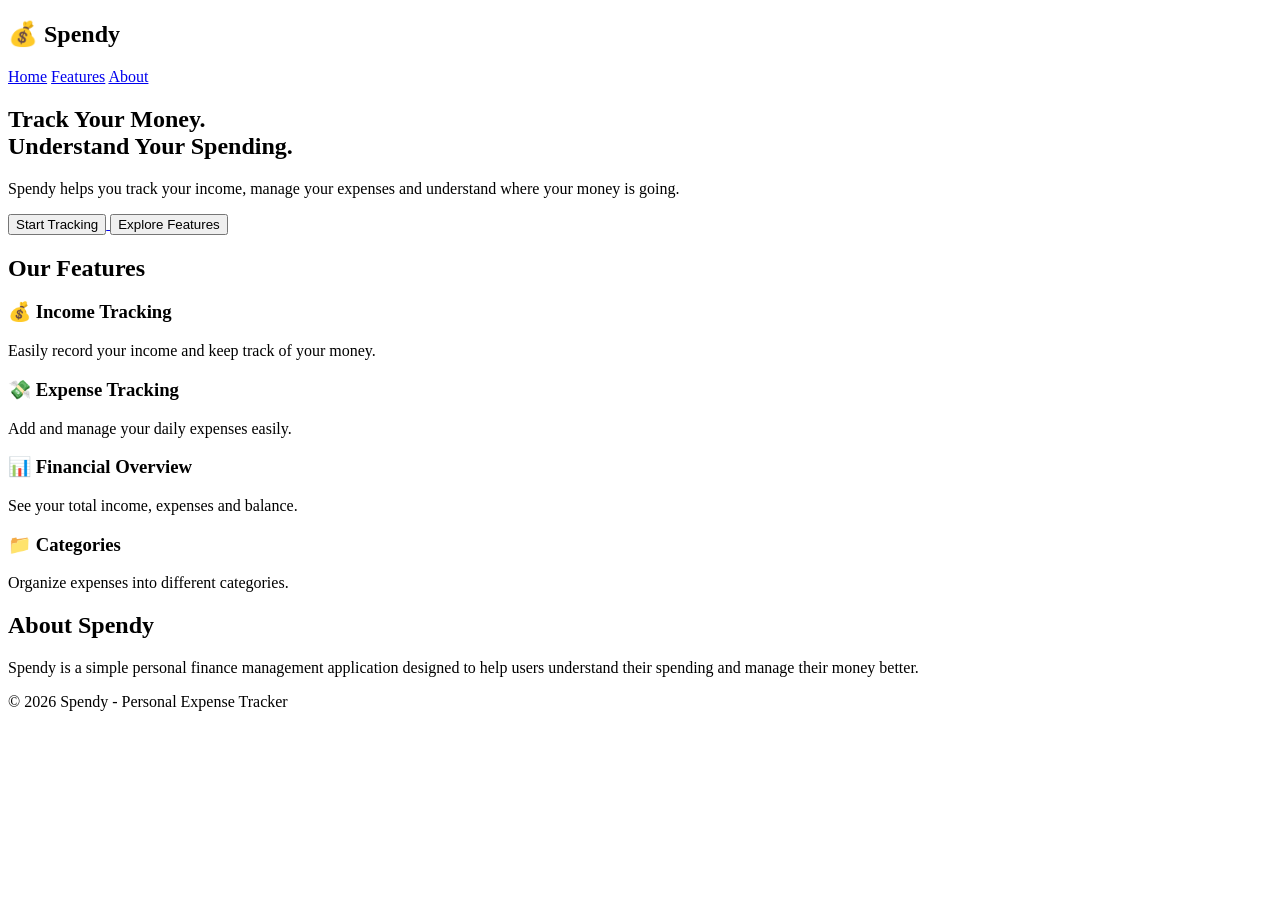
==== index.html @ d1096d07 "Added Rishika HTML file" ====
<!DOCTYPE html>
<html lang="en">

<head>
    <meta charset="UTF-8">
    <meta name="viewport" content="width=device-width, initial-scale=1.0">

    <title>Spendy - Personal Expense Tracker</title>

    <link rel="stylesheet" href="style.css">
</head>

<body>

    <!-- Navbar -->

    <header>

        <h2>💰 Spendy</h2>

        <nav>
            <a href="index.html">Home</a>
            <a href="#features">Features</a>
            <a href="#about">About</a>
        </nav>

    </header>


    <!-- Hero Section -->

    <section class="hero">

        <div class="hero-content">

            <h1>
                Track Your Money.<br>
                Understand Your Spending.
            </h1>

            <p>
                Spendy helps you track your income,
                manage your expenses and understand
                where your money is going.
            </p>

            <a href="dashboard.html">
                <button>Start Tracking</button>
            </a>

            <a href="#features">
                <button class="second-btn">
                    Explore Features
                </button>
            </a>

        </div>

    </section>


    <!-- Features -->

    <section id="features">

        <h2>Our Features</h2>

        <div class="feature-container">

            <div class="feature">
                <h3>💰 Income Tracking</h3>

                <p>
                    Easily record your income
                    and keep track of your money.
                </p>
            </div>


            <div class="feature">

                <h3>💸 Expense Tracking</h3>

                <p>
                    Add and manage your daily
                    expenses easily.
                </p>

            </div>


            <div class="feature">

                <h3>📊 Financial Overview</h3>

                <p>
                    See your total income,
                    expenses and balance.
                </p>

            </div>


            <div class="feature">

                <h3>📁 Categories</h3>

                <p>
                    Organize expenses into
                    different categories.
                </p>

            </div>

        </div>

    </section>


    <!-- About -->

    <section id="about">

        <h2>About Spendy</h2>

        <p>
            Spendy is a simple personal finance management
            application designed to help users understand
            their spending and manage their money better.
        </p>

    </section>


    <!-- Footer -->

    <footer>

        <p>
            © 2026 Spendy - Personal Expense Tracker
        </p>

    </footer>

</body>

</html>
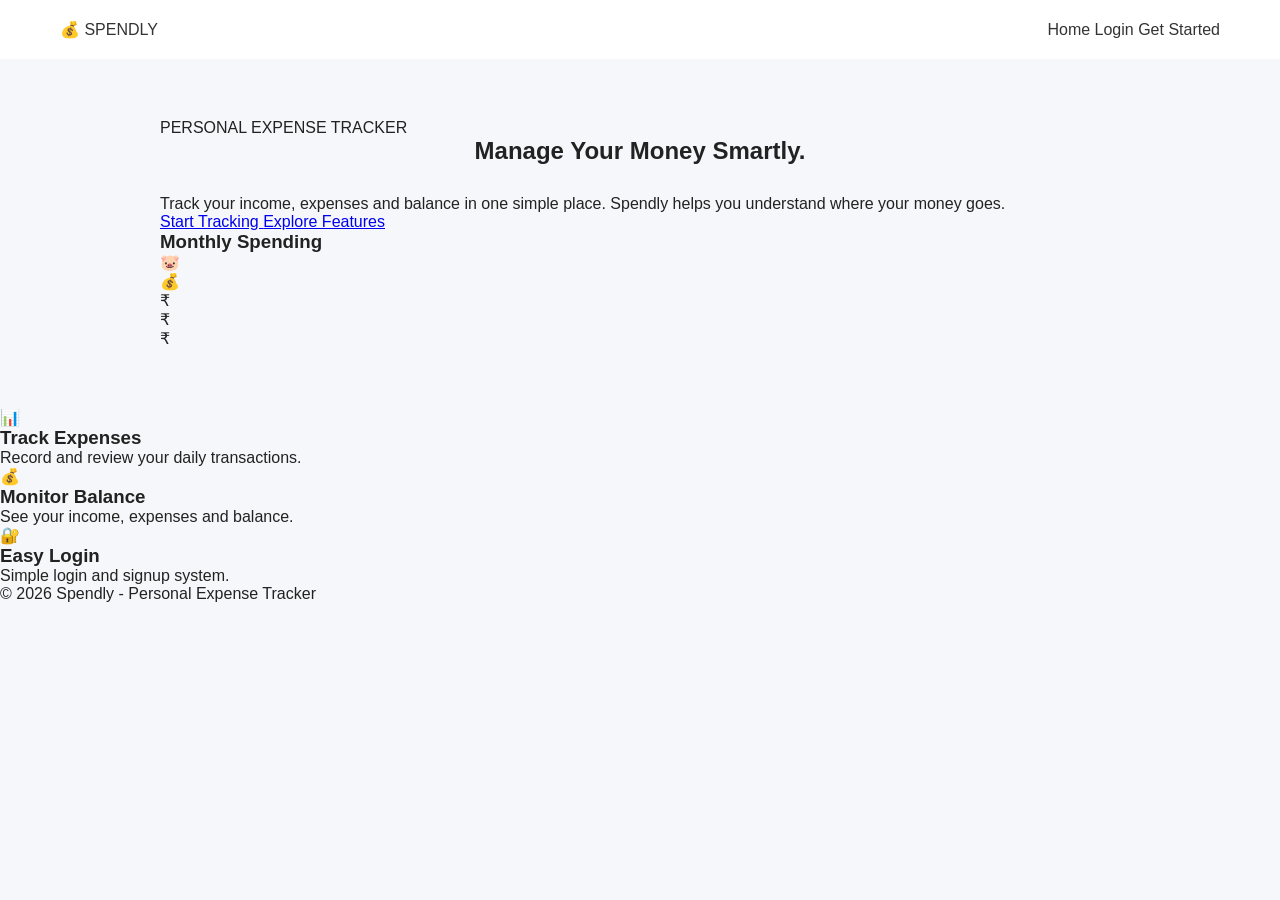
==== commit 78d38e82: "Update index.html" ====
--- a/index.html
+++ b/index.html
@@ -1,57 +1,61 @@
 <!DOCTYPE html>
 <html lang="en">
-
 <head>
     <meta charset="UTF-8">
     <meta name="viewport" content="width=device-width, initial-scale=1.0">
 
-    <title>Spendy - Personal Expense Tracker</title>
+    <title>Spendly - Expense Tracker</title>
 
     <link rel="stylesheet" href="style.css">
 </head>
 
 <body>
 
-    <!-- Navbar -->
+<header class="navbar">
 
-    <header>
+    <a href="index.html" class="logo">
+        💰 SPENDLY
+    </a>
 
-        <h2>💰 Spendy</h2>
+    <nav>
+        <a href="index.html">Home</a>
+        <a href="login.html">Login</a>
+        <a href="login.html" class="nav-btn">
+            Get Started
+        </a>
+    </nav>
 
-        <nav>
-            <a href="index.html">Home</a>
-            <a href="#features">Features</a>
-            <a href="#about">About</a>
-        </nav>
-
-    </header>
+</header>
 
 
-    <!-- Hero Section -->
+<main class="hero">
 
-    <section class="hero">
+    <section class="hero-content">
 
-        <div class="hero-content">
+        <p class="small-title">
+            PERSONAL EXPENSE TRACKER
+        </p>
 
-            <h1>
-                Track Your Money.<br>
-                Understand Your Spending.
-            </h1>
+        <h1>
+            Manage Your
+            <span>Money</span>
+            Smartly.
+        </h1>
 
-            <p>
-                Spendy helps you track your income,
-                manage your expenses and understand
-                where your money is going.
-            </p>
+        <p class="description">
+            Track your income, expenses and balance
+            in one simple place. Spendly helps you
+            understand where your money goes.
+        </p>
 
-            <a href="dashboard.html">
-                <button>Start Tracking</button>
+        <div class="buttons">
+
+            <a href="login.html" class="primary-btn">
+                Start Tracking
             </a>
 
-            <a href="#features">
-                <button class="second-btn">
-                    Explore Features
-                </button>
+            <a href="#features" class="secondary-btn">
+                Explore Features
             </a>
 
         </div>
@@ -59,89 +63,110 @@
     </section>
 
 
-    <!-- Features -->
+    
 
-    <section id="features">
+    <section class="illustration">
 
-        <h2>Our Features</h2>
+        <div class="card chart-card">
 
-        <div class="feature-container">
+            <h3>Monthly Spending</h3>
 
-            <div class="feature">
-                <h3>💰 Income Tracking</h3>
+            <div class="chart">
 
-                <p>
-                    Easily record your income
-                    and keep track of your money.
-                </p>
-            </div>
-
-
-            <div class="feature">
-
-                <h3>💸 Expense Tracking</h3>
-
-                <p>
-                    Add and manage your daily
-                    expenses easily.
-                </p>
-
-            </div>
-
-
-            <div class="feature">
-
-                <h3>📊 Financial Overview</h3>
-
-                <p>
-                    See your total income,
-                    expenses and balance.
-                </p>
-
-            </div>
-
-
-            <div class="feature">
-
-                <h3>📁 Categories</h3>
-
-                <p>
-                    Organize expenses into
-                    different categories.
-                </p>
+                <div class="bar bar1"></div>
+                <div class="bar bar2"></div>
+                <div class="bar bar3"></div>
+                <div class="bar bar4"></div>
+                <div class="bar bar5"></div>
+                <div class="bar bar6"></div>
 
             </div>
 
         </div>
 
-    </section>
+
+        <div class="pig">
+            🐷
+        </div>
 
 
-    <!-- About -->
+        <div class="money">
+            💰
+        </div>
 
-    <section id="about">
 
-        <h2>About Spendy</h2>
+        <div class="coin coin1">
+            ₹
+        </div>
 
-        <p>
-            Spendy is a simple personal finance management
-            application designed to help users understand
-            their spending and manage their money better.
-        </p>
+        <div class="coin coin2">
+            ₹
+        </div>
+
+        <div class="coin coin3">
+            ₹
+        </div>
 
     </section>
 
+</main>
 
-    <!-- Footer -->
 
-    <footer>
+<section class="features" id="features">
+
+    <div class="feature-card">
+
+        <span>📊</span>
+
+        <h3>
+            Track Expenses
+        </h3>
 
         <p>
-            © 2026 Spendy - Personal Expense Tracker
+            Record and review your daily transactions.
         </p>
 
-    </footer>
+    </div>
+
+
+    <div class="feature-card">
+
+        <span>💰</span>
+
+        <h3>
+            Monitor Balance
+        </h3>
+
+        <p>
+            See your income, expenses and balance.
+        </p>
+
+    </div>
+
+
+    <div class="feature-card">
+
+        <span>🔐</span>
+
+        <h3>
+            Easy Login
+        </h3>
+
+        <p>
+            Simple login and signup system.
+        </p>
+
+    </div>
+
+</section>
+
+
+<footer>
+
+    © 2026 Spendly -
+    Personal Expense Tracker
+
+</footer>
 
 </body>
-
-</html>+</html>
--- a/style.css
+++ b/style.css
@@ -0,0 +1,218 @@
+* {
+    margin: 0;
+    padding: 0;
+    box-sizing: border-box;
+}
+
+body {
+    font-family: Arial, sans-serif;
+
+    background-color: #f5f7fa;
+
+    color: #222;
+}
+
+
+/* Header */
+
+header {
+
+    display: flex;
+
+    justify-content: space-between;
+
+    align-items: center;
+
+    padding: 20px 60px;
+
+    background-color: white;
+}
+
+header a {
+
+    text-decoration: none;
+
+    color: #333;
+}
+
+
+/* Main */
+
+main {
+
+    max-width: 1000px;
+
+    margin: 40px auto;
+
+    padding: 20px;
+}
+
+main h1 {
+
+    text-align: center;
+
+    margin-bottom: 30px;
+}
+
+
+/* Summary */
+
+.summary {
+
+    display: flex;
+
+    justify-content: center;
+
+    gap: 20px;
+
+    flex-wrap: wrap;
+}
+
+.box {
+
+    background-color: white;
+
+    width: 250px;
+
+    padding: 25px;
+
+    text-align: center;
+
+    border-radius: 10px;
+}
+
+.box h3 {
+
+    margin-bottom: 15px;
+}
+
+.box p {
+
+    font-size: 25px;
+
+    font-weight: bold;
+}
+
+
+/* Transaction Form */
+
+.transaction {
+
+    background-color: white;
+
+    padding: 30px;
+
+    margin-top: 30px;
+
+    border-radius: 10px;
+}
+
+.transaction h2 {
+
+    margin-bottom: 20px;
+}
+
+
+.transaction label {
+
+    display: block;
+
+    margin-top: 15px;
+
+    margin-bottom: 5px;
+}
+
+
+.transaction input,
+.transaction select {
+
+    width: 100%;
+
+    padding: 12px;
+
+    border: 1px solid #ccc;
+
+    border-radius: 5px;
+}
+
+
+.transaction button {
+
+    margin-top: 20px;
+
+    padding: 12px 20px;
+
+    border: none;
+
+    border-radius: 5px;
+
+    cursor: pointer;
+}
+
+
+/* History */
+
+.history {
+
+    background-color: white;
+
+    padding: 30px;
+
+    margin-top: 30px;
+
+    border-radius: 10px;
+}
+
+.history h2 {
+
+    margin-bottom: 20px;
+}
+
+
+.transaction-item {
+
+    display: flex;
+
+    justify-content: space-between;
+
+    align-items: center;
+
+    padding: 15px;
+
+    border-bottom: 1px solid #ddd;
+}
+
+.transaction-item button {
+
+    padding: 7px 12px;
+
+    border: none;
+
+    border-radius: 5px;
+
+    cursor: pointer;
+}
+
+
+/* Mobile */
+
+@media (max-width: 600px) {
+
+    header {
+
+        padding: 20px;
+    }
+
+    main {
+
+        margin: 20px auto;
+    }
+
+    .transaction-item {
+
+        gap: 10px;
+
+        flex-wrap: wrap;
+    }
+
+}
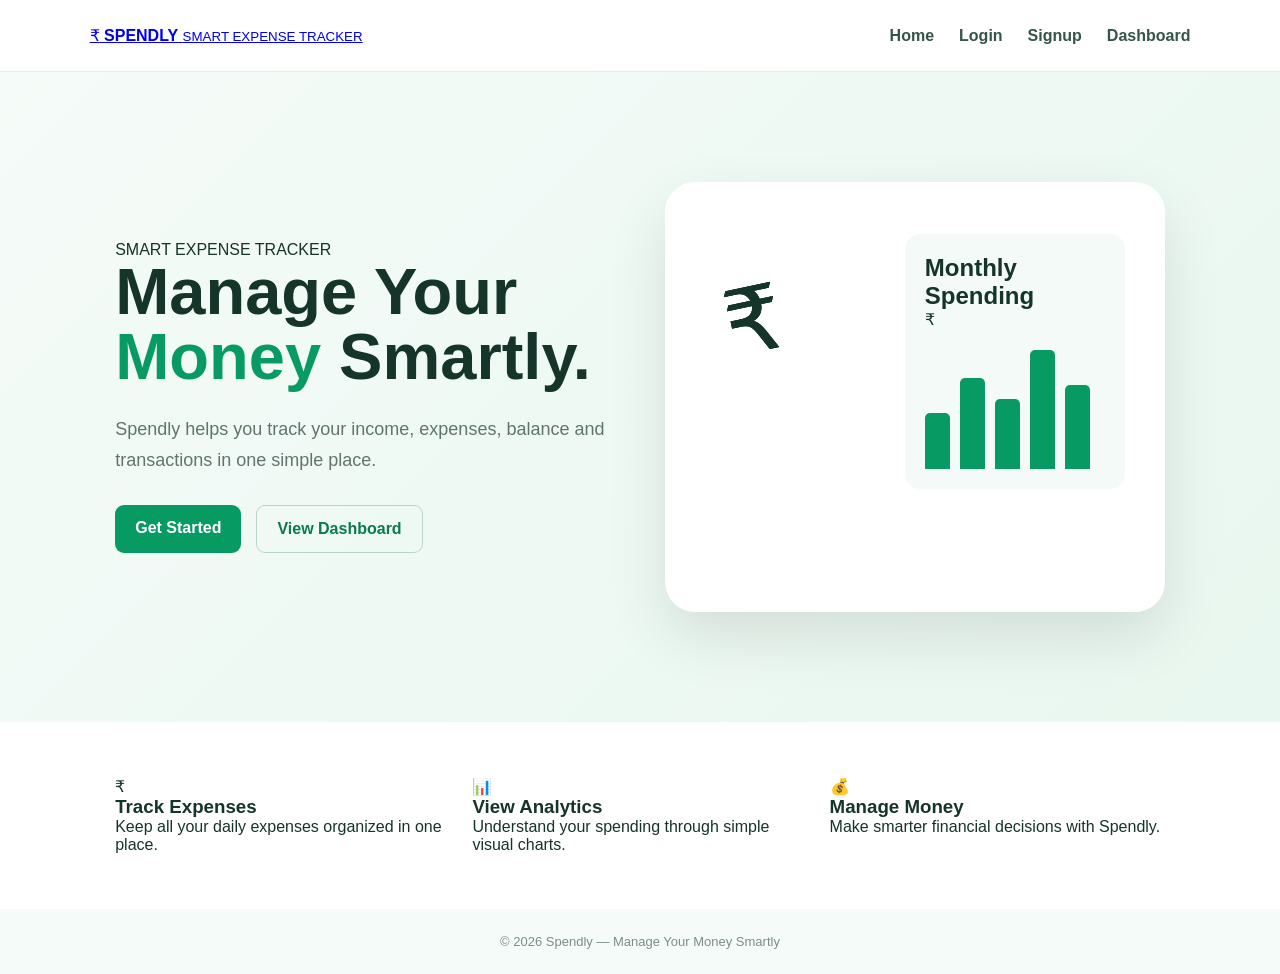
==== commit 6f700e2b: "Update index.html" ====
--- a/index.html
+++ b/index.html
@@ -4,169 +4,216 @@
     <meta charset="UTF-8">
     <meta name="viewport" content="width=device-width, initial-scale=1.0">
 
-    <title>Spendly - Expense Tracker</title>
+    <title>Spendly | Smart Expense Tracker</title>
 
     <link rel="stylesheet" href="style.css">
 </head>
 
 <body>
 
-<header class="navbar">
-
-    <a href="index.html" class="logo">
-        💰 SPENDLY
-    </a>
-
-    <nav>
-        <a href="index.html">Home</a>
-        <a href="login.html">Login</a>
-        <a href="login.html" class="nav-btn">
-            Get Started
+    <!-- ================= NAVBAR ================= -->
+
+    <header class="navbar">
+
+        <a href="index.html" class="brand">
+            <span class="brand-icon">₹</span>
+
+            <span>
+                <strong>SPENDLY</strong>
+                <small>SMART EXPENSE TRACKER</small>
+            </span>
         </a>
-    </nav>
-
-</header>
-
-
-<main class="hero">
-
-    <section class="hero-content">
-
-        <p class="small-title">
-            PERSONAL EXPENSE TRACKER
+
+        <nav>
+            <a href="index.html" class="active">Home</a>
+            <a href="login.html">Login</a>
+            <a href="login.html#signup">Signup</a>
+            <a href="dashboard.html">Dashboard</a>
+        </nav>
+
+    </header>
+
+
+    <!-- ================= HERO ================= -->
+
+    <main class="hero">
+
+        <section class="hero-content">
+
+            <p class="welcome">
+                SMART EXPENSE TRACKER
+            </p>
+
+            <h1>
+                Manage Your
+                <span>Money</span>
+                Smartly.
+            </h1>
+
+            <p class="description">
+                Spendly helps you track your income,
+                expenses, balance and transactions
+                in one simple place.
+            </p>
+
+            <div class="buttons">
+
+                <a href="login.html" class="primary-btn">
+                    Get Started
+                </a>
+
+                <a href="dashboard.html" class="secondary-btn">
+                    View Dashboard
+                </a>
+
+            </div>
+
+        </section>
+
+
+        <!-- ================= ILLUSTRATION ================= -->
+
+        <section class="illustration">
+
+            <!-- Main chart card -->
+
+            <div class="chart-card">
+
+                <div class="chart-heading">
+
+                    <h2>
+                        Monthly Spending
+                    </h2>
+
+                    <span>₹</span>
+
+                </div>
+
+
+                <div class="chart">
+
+                    <div class="bar bar1"></div>
+                    <div class="bar bar2"></div>
+                    <div class="bar bar3"></div>
+                    <div class="bar bar4"></div>
+                    <div class="bar bar5"></div>
+
+                </div>
+
+
+                <!-- Pig -->
+
+                <div class="pig">
+
+                    <div class="pig-face">
+
+                        <div class="ear left-ear"></div>
+                        <div class="ear right-ear"></div>
+
+                        <div class="eye eye-left"></div>
+                        <div class="eye eye-right"></div>
+
+                        <div class="snout">
+                            <span></span>
+                            <span></span>
+                        </div>
+
+                    </div>
+
+                </div>
+
+            </div>
+
+
+            <!-- Rupee bubbles -->
+
+            <div class="money money1">
+                ₹
+            </div>
+
+            <div class="money money2">
+                ₹
+            </div>
+
+            <div class="money money3">
+                ₹
+            </div>
+
+        </section>
+
+    </main>
+
+
+    <!-- ================= FEATURES ================= -->
+
+    <section class="features">
+
+        <div class="feature">
+
+            <div class="feature-icon">
+                ₹
+            </div>
+
+            <h3>
+                Track Expenses
+            </h3>
+
+            <p>
+                Keep all your daily expenses
+                organized in one place.
+            </p>
+
+        </div>
+
+
+        <div class="feature">
+
+            <div class="feature-icon">
+                📊
+            </div>
+
+            <h3>
+                View Analytics
+            </h3>
+
+            <p>
+                Understand your spending
+                through simple visual charts.
+            </p>
+
+        </div>
+
+
+        <div class="feature">
+
+            <div class="feature-icon">
+                💰
+            </div>
+
+            <h3>
+                Manage Money
+            </h3>
+
+            <p>
+                Make smarter financial decisions
+                with Spendly.
+            </p>
+
+        </div>
+
+    </section>
+
+
+    <footer>
+
+        <p>
+            © 2026 Spendly — Manage Your Money Smartly
         </p>
 
-        <h1>
-            Manage Your
-            <span>Money</span>
-            Smartly.
-        </h1>
-
-        <p class="description">
-            Track your income, expenses and balance
-            in one simple place. Spendly helps you
-            understand where your money goes.
-        </p>
-
-        <div class="buttons">
-
-            <a href="login.html" class="primary-btn">
-                Start Tracking
-            </a>
-
-            <a href="#features" class="secondary-btn">
-                Explore Features
-            </a>
-
-        </div>
-
-    </section>
-
-
-    
-
-    <section class="illustration">
-
-        <div class="card chart-card">
-
-            <h3>Monthly Spending</h3>
-
-            <div class="chart">
-
-                <div class="bar bar1"></div>
-                <div class="bar bar2"></div>
-                <div class="bar bar3"></div>
-                <div class="bar bar4"></div>
-                <div class="bar bar5"></div>
-                <div class="bar bar6"></div>
-
-            </div>
-
-        </div>
-
-
-        <div class="pig">
-            🐷
-        </div>
-
-
-        <div class="money">
-            💰
-        </div>
-
-
-        <div class="coin coin1">
-            ₹
-        </div>
-
-        <div class="coin coin2">
-            ₹
-        </div>
-
-        <div class="coin coin3">
-            ₹
-        </div>
-
-    </section>
-
-</main>
-
-
-<section class="features" id="features">
-
-    <div class="feature-card">
-
-        <span>📊</span>
-
-        <h3>
-            Track Expenses
-        </h3>
-
-        <p>
-            Record and review your daily transactions.
-        </p>
-
-    </div>
-
-
-    <div class="feature-card">
-
-        <span>💰</span>
-
-        <h3>
-            Monitor Balance
-        </h3>
-
-        <p>
-            See your income, expenses and balance.
-        </p>
-
-    </div>
-
-
-    <div class="feature-card">
-
-        <span>🔐</span>
-
-        <h3>
-            Easy Login
-        </h3>
-
-        <p>
-            Simple login and signup system.
-        </p>
-
-    </div>
-
-</section>
-
-
-<footer>
-
-    © 2026 Spendly -
-    Personal Expense Tracker
-
-</footer>
+    </footer>
+
+
+    <script src="script.js"></script>
 
 </body>
 </html>
--- a/style.css
+++ b/style.css
@@ -6,213 +6,360 @@
 
 body {
     font-family: Arial, sans-serif;
-
-    background-color: #f5f7fa;
-
-    color: #222;
-}
-
-
-/* Header */
-
-header {
+    background: #f5fbf8;
+    color: #15342a;
+}
+
+
+/* NAVBAR */
+
+.navbar {
+    height: 72px;
+
+    background: white;
 
     display: flex;
-
+    align-items: center;
     justify-content: space-between;
 
+    padding: 0 7%;
+
+    border-bottom: 1px solid #e4eee9;
+}
+
+.logo {
+    font-size: 25px;
+
+    font-weight: 900;
+
+    text-decoration: none;
+
+    color: #087b51;
+}
+
+nav {
+    display: flex;
+
     align-items: center;
 
-    padding: 20px 60px;
-
-    background-color: white;
-}
-
-header a {
-
+    gap: 25px;
+}
+
+nav a {
     text-decoration: none;
 
-    color: #333;
-}
-
-
-/* Main */
-
-main {
-
-    max-width: 1000px;
-
-    margin: 40px auto;
+    color: #35544a;
+
+    font-weight: 600;
+}
+
+.nav-btn {
+    background: #079b63;
+
+    color: white !important;
+
+    padding: 12px 20px;
+
+    border-radius: 8px;
+}
+
+
+/* HERO */
+
+.hero {
+    min-height: 650px;
+
+    display: grid;
+
+    grid-template-columns: 1fr 1fr;
+
+    align-items: center;
+
+    gap: 50px;
+
+    padding: 60px 9%;
+
+    background:
+        linear-gradient(
+            135deg,
+            #f5fbf8,
+            #e8f7ef
+        );
+}
+
+.small-title {
+    color: #079b63;
+
+    font-size: 13px;
+
+    font-weight: 800;
+
+    letter-spacing: 1.5px;
+
+    margin-bottom: 15px;
+}
+
+.hero h1 {
+    font-size: 65px;
+
+    line-height: 1;
+
+    margin-bottom: 25px;
+}
+
+.hero h1 span {
+    color: #079b63;
+}
+
+.description {
+    max-width: 550px;
+
+    color: #61746d;
+
+    font-size: 18px;
+
+    line-height: 1.7;
+}
+
+.buttons {
+    display: flex;
+
+    gap: 15px;
+
+    margin-top: 30px;
+}
+
+.buttons a {
+    text-decoration: none;
+
+    font-weight: 800;
+}
+
+.primary-btn {
+    background: #079b63;
+
+    color: white;
+
+    padding: 14px 20px;
+
+    border-radius: 9px;
+}
+
+.secondary-btn {
+    color: #087b51;
+
+    border: 1px solid #b8d7ca;
+
+    padding: 14px 20px;
+
+    border-radius: 9px;
+}
+
+
+/* ILLUSTRATION */
+
+.illustration {
+    height: 430px;
+
+    position: relative;
+
+    background: white;
+
+    border-radius: 30px;
+
+    box-shadow:
+        0 25px 60px
+        rgba(0,0,0,.1);
+
+    overflow: hidden;
+}
+
+.chart-card {
+    position: absolute;
+
+    right: 8%;
+    top: 12%;
+
+    width: 220px;
 
     padding: 20px;
-}
-
-main h1 {
-
+
+    background: #f4faf7;
+
+    border-radius: 15px;
+}
+
+.chart-card h3 {
+    margin-bottom: 15px;
+}
+
+.chart {
+    height: 140px;
+
+    display: flex;
+
+    align-items: end;
+
+    gap: 10px;
+}
+
+.bar {
+    width: 25px;
+
+    background: #079b63;
+
+    border-radius: 5px 5px 0 0;
+}
+
+.bar1 {
+    height: 40%;
+}
+
+.bar2 {
+    height: 65%;
+}
+
+.bar3 {
+    height: 50%;
+}
+
+.bar4 {
+    height: 85%;
+}
+
+.bar5 {
+    height: 60%;
+}
+
+.bar6 {
+    height: 95%;
+}
+
+.pig {
+    position: absolute;
+
+    left: 28%;
+    bottom: 10%;
+
+    font-size: 145px;
+}
+
+.money {
+    position: absolute;
+
+    left: 12%;
+    top: 20%;
+
+    font-size: 90px;
+
+    transform: rotate(-12deg);
+}
+
+.coin {
+    position: absolute;
+
+    width: 45px;
+    height: 45px;
+
+    border-radius: 50%;
+
+    background: #f7cb55;
+
+    display: grid;
+
+    place-items: center;
+
+    font-weight: bold;
+
+    color: #856411;
+}
+
+.coin1 {
+    left: 18%;
+    bottom: 12%;
+}
+
+.coin2 {
+    left: 30%;
+    bottom: 5%;
+}
+
+.coin3 {
+    right: 18%;
+    bottom: 8%;
+}
+
+
+/* FEATURES */
+
+.features {
+    display: grid;
+
+    grid-template-columns:
+        repeat(3, 1fr);
+
+    gap: 22px;
+
+    padding: 55px 9%;
+
+    background: white;
+}
+
+.feature-card {
     text-align: center;
 
-    margin-bottom: 30px;
-}
-
-
-/* Summary */
-
-.summary {
-
-    display: flex;
-
-    justify-content: center;
-
-    gap: 20px;
-
-    flex-wrap: wrap;
-}
-
-.box {
-
-    background-color: white;
-
-    width: 250px;
+    padding: 30px;
+
+    border: 1px solid #dcebe4;
+
+    border-radius: 18px;
+}
+
+.feature-card span {
+    font-size: 35px;
+}
+
+.feature-card h3 {
+    margin: 12px 0;
+}
+
+.feature-card p {
+    color: #70827b;
+}
+
+
+/* FOOTER */
+
+footer {
+    text-align: center;
 
     padding: 25px;
 
-    text-align: center;
-
-    border-radius: 10px;
-}
-
-.box h3 {
-
-    margin-bottom: 15px;
-}
-
-.box p {
-
-    font-size: 25px;
-
-    font-weight: bold;
-}
-
-
-/* Transaction Form */
-
-.transaction {
-
-    background-color: white;
-
-    padding: 30px;
-
-    margin-top: 30px;
-
-    border-radius: 10px;
-}
-
-.transaction h2 {
-
-    margin-bottom: 20px;
-}
-
-
-.transaction label {
-
-    display: block;
-
-    margin-top: 15px;
-
-    margin-bottom: 5px;
-}
-
-
-.transaction input,
-.transaction select {
-
-    width: 100%;
-
-    padding: 12px;
-
-    border: 1px solid #ccc;
-
-    border-radius: 5px;
-}
-
-
-.transaction button {
-
-    margin-top: 20px;
-
-    padding: 12px 20px;
-
-    border: none;
-
-    border-radius: 5px;
-
-    cursor: pointer;
-}
-
-
-/* History */
-
-.history {
-
-    background-color: white;
-
-    padding: 30px;
-
-    margin-top: 30px;
-
-    border-radius: 10px;
-}
-
-.history h2 {
-
-    margin-bottom: 20px;
-}
-
-
-.transaction-item {
-
-    display: flex;
-
-    justify-content: space-between;
-
-    align-items: center;
-
-    padding: 15px;
-
-    border-bottom: 1px solid #ddd;
-}
-
-.transaction-item button {
-
-    padding: 7px 12px;
-
-    border: none;
-
-    border-radius: 5px;
-
-    cursor: pointer;
-}
-
-
-/* Mobile */
-
-@media (max-width: 600px) {
-
-    header {
-
-        padding: 20px;
+    color: #7c8d87;
+
+    font-size: 13px;
+}
+
+
+/* MOBILE */
+
+@media(max-width: 800px) {
+
+    .hero {
+        grid-template-columns: 1fr;
+
+        padding: 45px 6%;
     }
 
-    main {
-
-        margin: 20px auto;
+    .hero h1 {
+        font-size: 45px;
     }
 
-    .transaction-item {
-
-        gap: 10px;
-
-        flex-wrap: wrap;
+    .features {
+        grid-template-columns: 1fr;
     }
 
-}+    nav a:not(.nav-btn) {
+        display: none;
+    }
+}
